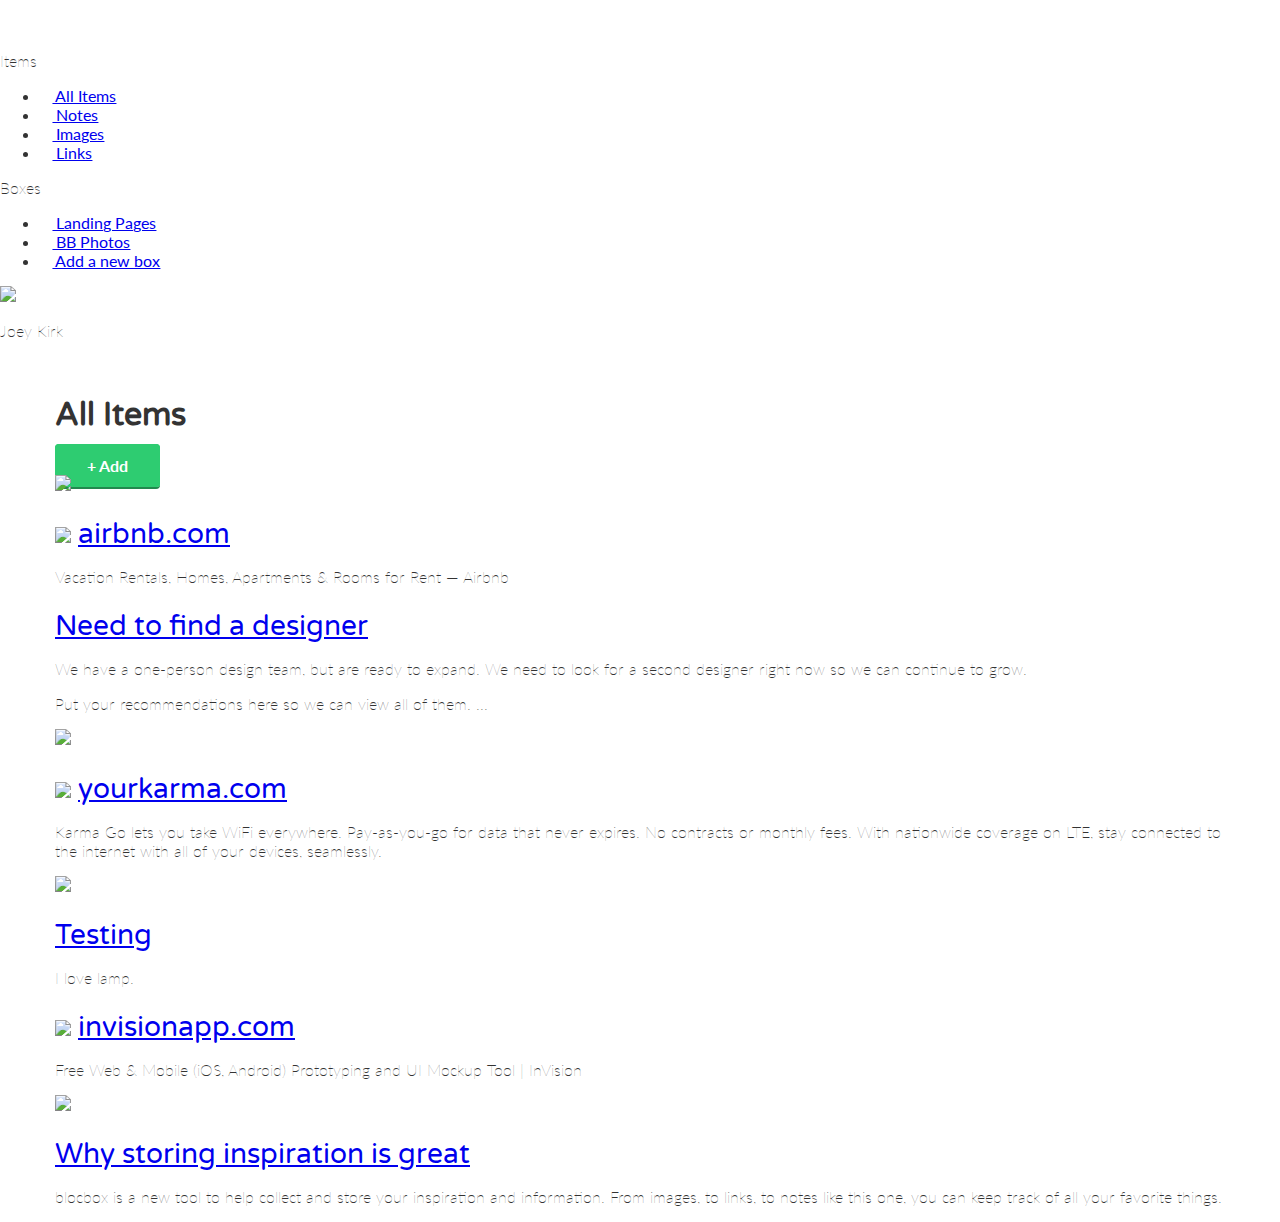
==== dashboard.html @ 7d0d082a "Assignment-32-completed" ====
<!DOCTYPE html>
<html lang="en-us">
<head>
  <meta http-equiv="X-UA-Compatible" content="IE=Edge">
  <meta name="viewport" content="width=device-width, initial-scale=1">
  <meta charset="UTF-8">

  <title>Dashboard | Blocbox</title>

  <!-- Google Fonts -->
  <link href='http://fonts.googleapis.com/css?family=Lato:300,400,700,300italic,400italic,700italic|Varela+Round' rel='stylesheet' type='text/css'>

  <!-- CSS -->
  <link rel="stylesheet" href="css/normalize.css">
  <link rel="stylesheet" href="css/style.css">
  <link rel="stylesheet" href="css/font-awesome.css">
 
 </head>

 <body class="dashboard">
  <!-- LEFT NAV -->
  <nav id="left-nav" class="left-nav">
    <a href="#" class="site-logo"><img src="images/site-logo.png" /></a>
    <div class="items">
      <p>Items</p>
      <ul>
        <li><a href="#"><i class="fa fa-th-large"></i> All Items</a></li>
        <li><a href="#"><i class="fa fa-file-o"></i> Notes</a></li>
        <li><a href="#"><i class="fa fa-picture-o"></i> Images</a></li>
        <li><a href="#"><i class="fa fa-link"></i> Links</a></li>
      </ul>
      <p>Boxes</p>
      <ul>
        <li><a href="#"><i class="fa fa-inbox"></i> Landing Pages</a></li>
        <li><a href="#"><i class="fa fa-inbox"></i> BB Photos</a></li>
        <li><a href="#"><i class="fa fa-plus-square-o"></i> Add a new box</a></li>
      </ul>
    </div>
      <div class="settings">
        <img src="https://s3.amazonaws.com/uifaces/faces/twitter/jsa/128.jpg">
        <p>Joey Kirk</p>
        <a href="#"><i class="fa fa-cog"></i></a>
      </div>
  </nav>
    <main role="main">
   <!-- Benefits -->
   <section class="content">
     <div class="container">
       <div class="header">
         <h1>All Items</h1>
         <a href="#" class="btn">+ Add</a>
       </div>
     </div>
     <div class="container">
       <div class="content-item">
         <div class="item-box">
            <img src="http://static.pexels.com/wp-content/uploads/2014/11/red-wine-tapas-3540-825x550.jpg">
         </div>
       </div>
       <div class="content-item">
         <div class="item-box">
            <h2><img class="favicon" src="https://www.airbnb.com/favicon.ico"> <a href="#">airbnb.com</a></h2>
            <p>Vacation Rentals, Homes, Apartments &amp; Rooms for Rent &mdash; Airbnb</p>
         </div>
       </div>
       <div class="content-item">
         <div class="item-box">
            <h2><a href="#">Need to find a designer</a></h2>
            <p>We have a one-person design team, but are ready to expand. We need to look for a second designer right now so we can continue to grow.</p>
            <p>Put your recommendations here so we can view all of them. ...</p>
         </div>
       </div>
       <div class="content-item">
         <div class="item-box">
         <img src="http://41.media.tumblr.com/90ef0b4692e0ba4df321674c3572e5ba/tumblr_ndyve8fmFa1tubinno1_r1_1280.jpg">
         </div>
       </div>
       <div class="content-item">
         <div class="item-box">
         <h2><img class="favicon" src="https://www.yourkarma.com/favicon.ico"> <a href="#">yourkarma.com</a></h2>
         <p>Karma Go lets you take WiFi everywhere. Pay-as-you-go for data that never expires. No contracts or monthly fees. With nationwide coverage on LTE, stay connected to the internet with all of your devices, seamlessly.</p>
         </div>
       </div>
       <div class="content-item">
         <div class="item-box">
         <img src="http://41.media.tumblr.com/0390d80d6c8cc4a7096033182a4bfe8a/tumblr_ndyvukSjNl1tubinno1_1280.jpg">
         </div>
       </div>
       <div class="content-item">
         <div class="item-box">
         <h2><a href="#">Testing</a></h2>
         <p>I love lamp.</p>
         </div>
       </div>
       <div class="content-item">
         <div class="item-box">
         <h2><img class="favicon" src="https://www.invisionapp.com/favicon.ico"> <a href="#">invisionapp.com</a></h2>
         <p>Free Web &amp; Mobile (iOS, Android) Prototyping and UI Mockup Tool | InVision</p>
         </div>
       </div>
       <div class="content-item">
         <div class="item-box">
         <img src="http://41.media.tumblr.com/fddb3f2b0bdf390efd7ea87372e75fa5/tumblr_ndyg3pYbKW1tubinno1_1280.jpg">
         </div>
       </div>
       <div class="content-item">
         <div class="item-box">
         <h2><a href="#">Why storing inspiration is great</a></h2>
         <p>blocbox is a new tool to help collect and store your inspiration and information. From images, to links, to notes like this one, you can keep track of all your favorite things.</p>
         </div>
       </div>
     </div>
   </section>
 </main>
</body>
</html>
---- css/style.css ----
html, body{
   overflow-x: hidden;
 }

 body {
   font-family: "Lato", Helvetica, Arial, sans-serif;
   color:#333333;
 }

 h1, h2, h3, h4, h5, h6 {
   font-family: "Varela Round", Helvetica, Arial, sans-serif;
 }

 h2 {
   font-size:28px;
   font-weight: normal;
   margin-bottom: 5px;
 }

 p {
   font-size:16px;
   line-height: 19px;
   font-weight: 100;
 }

 /* GRID */
 .container {
   margin-right: auto;
   margin-left: auto;
   padding-left: 15px;
   padding-right: 15px;
   position: relative;
 }
 .container:before,
 .container:after {
   content: " ";
   display: table;
 }
 .container:after {
   clear: both;
 }
 .one-half, .one-third, .one-fourth {
   width:96%;
   float:left;
   position:relative;
   min-height: 1px;
   margin:0 2% 20px;
 }

 .hero img {
  max-width: 100%;
  height: auto;
 }

@media (min-width: 768px) {
   .container {
     width: 750px;
   }
 }

 @media (max-width: 767px) {
  .one-half {
    text-align: center;
  }
}

@media (min-width: 768px) {
  .one-half {
    width:46%;
  }
}

@media (min-width: 992px) {
   .container {
     width: 970px;
   }
   .one-half {
     width:46%;
   }
   .one-third {
     width:29.33333%;
   }
   .one-fourth {
     width:21%;
   }
 }

 @media (min-width: 1200px) {
   .container {
     width: 1170px;
   }
 }

 @media (min-width: 1900px) {
   .container {
     width: 1870px;
   }
   header .hero h1 {
   font-size:52px;
   }
   header .hero p {
   font-size:24px;
   line-height: 28px;
   }
 }


  /* HEADER */
 header {
   color:#FFFFFF;
   background: #34495E;
   background-image: linear-gradient(206deg, #5F81A3 0%, #34495E 94%);
 }
 header nav {
   padding:1em 0;
 }
 header nav ul {
   display:inline;
   text-align: right;
   float:right;
   margin:0;
 }
 header nav ul > li {
   list-style-type: none;
   display: inline-block;
   margin:0 15px;
 }
 header nav ul > li.btn-outline {
   padding:10px 15px;
   border:2px solid #FFFFFF;
   border-radius: 4px;
 }
 header nav ul > li.btn-outline:hover {
   background:#FFFFFF;
 }
 header nav ul > li > a {
   color:#FFFFFF;
   text-decoration: none;
 }
 header nav ul > li.btn-outline:hover > a {
   color:#34495E;
 }
 header .hero {
   text-align: center;
   display:block;
   position: relative;
 }
 header .hero h1 {
   font-size:48px;
   font-weight: normal;
   margin:95px 0 0;
 }
 header .hero p {
   font-size: 22px;
   line-height: 26px;
   font-weight: 100;
   margin:10px 0 40px;
 }
 header .hero img {
   display: block;
   margin:3em auto 0;
 }

 @media(max-width: 767px) {
   header nav ul {
   float:none;
   -webkit-padding-start: 15px;
   }
 }

 @media(max-width: 991px) {
  header .hero h1 {
   margin:0px 0 0;
   }
 }

  /* BUTTONS */
 .btn {
   border-radius: 4px;
   color:#FFFFFF;
   font-weight: 700;
   text-decoration: none;
   padding:10px 30px;
   background: #2ECC71;
   border: 2px solid #2ECC71;
   box-shadow: 0px 2px 0px 0px #22894E;
 }

 /* BENEFITS */
 .benefits {
   text-align: center;
   display:block;
   position:relative;
 }
 .benefits ul {
   margin: 0 auto;
   padding:4em 0;
 }
 .benefits ul li {
   list-style-type: none;
   display: inline-block;
 }
 .benefits i {
   color:#3498DB;
   font-size:60px;
   margin:0;
   vertical-align: middle;
 }
 .benefits h2 {
   color:#3498DB;
 }

  /* PRICING */
 .pricing {
   background: #34495E url("../images/background.png") top center no-repeat;
   background: url("../images/background.png") top center no-repeat, linear-gradient(206deg, #5F81A3 0%, #34495E 94%);
   background-size:cover;
   text-align: center;
   padding:4em 0;
 }
 .pricing h2, .pricing p {
   color:#FFFFFF;
 }
 .pricing ul {
   margin:0 auto;
   padding:2em 0;
 }
 .pricing ul li {
   list-style-type: none;
 }

 .box {
   padding:0 15px 15px;
   background: #FFFFFF;
   box-shadow: 0px 2px 4px 0px rgba(0,0,0,0.20);
   min-height: 439px;
   position: relative;
   margin-top: 25px;
 }

 .box h3 {
   font-family: "Lato", Helvetica, Arial, sans-serif;
   font-weight: 600;
   text-transform: uppercase;
   background: #E2E2E2;
   box-shadow: 0px 1px 2px 0px rgba(0,0,0,0.40);
   left:0;
   right:0;
   top:0;
   text-align: center;
   margin:0 -15px 40px;
   padding:10px 0;
 }

 .box h4 {
   font-size:50px;
   font-weight: normal;
   margin:40px 0 10px;
   color:#3498DB;
 }
 .box h4 span {
   font-size:32px;
   vertical-align: top;
 }
 .box h4 span.month {
   font-family: "Lato", Helvetica, Arial, sans-serif;
   font-weight: 100;
   color:#888888;
   font-size:20px;
   vertical-align: middle;
 }
 .box ul li {
   font-size:18px;
   margin-bottom:20px;
   font-weight: 100;
 }

 .box .btn {
   position:absolute;
   bottom:20px;
   left:20px;
   right:20px;
 }
 .small {
   font-size: 12px;
   color: #FEFEFE;
   line-height: 15px;
   font-style:italic;
 }

  @media(min-width: 992px) {
    .box.middle {
     min-height: 485px;
     margin-top:0px;
   }
 }
  /* TESTIMONIALS */
 .testimonials {
   padding:4em 0;
   text-align: center;
 }
 .testimonials h2 {
   color:#3498DB;
 }
 .testimonials ul li {
   list-style-type: none;
 }
 .testimonials blockquote {
   color:#FFFFFF;
   text-align: left;
   font-style: italic;
   background:#34495E;
   position: relative;
   padding:30px;
   width:auto;
   margin:0;
 }
 .testimonials blockquote:after {
   top: 100%;
   left: 13%;
   border: solid transparent;
   content: " ";
   height: 0;
   width: 0;
   position: absolute;
   pointer-events: none;
   border-top-color: #34495E;
   border-width: 10px;
   margin-left: -10px;
 }

 .testimonials img {
   height: 65px;
   width: 65px;
   border-radius:50%;
   float: left;
   display: inline-block;
   margin:20px 10px 0 0;
 }
 .testimonials p.name {
   float: left;
   display: inline-block;
   text-align: left;
   font-size:13px;
   margin-top: 30px;
 }

 @media(min-width: 992px) {
   .testimonials li:nth-child(even) {
    margin-top:20px;
   }
 }
 /* FOOTER */
 footer {
   background-color: #34495E;
   background-image: linear-gradient(to top,
      #3498DB 0%, #3498DB 50%, #34495E 50%, #34495E 100%);
   color: #FFFFFF;
   height: 150px;
   position: relative;
   overflow: hidden;
   z-index: 0;
 }
 footer p, footer nav ul {
   font-size:14px;
   font-weight:100;
   text-align: center;
   margin: 10px auto 0;
 }
 footer nav ul li {
   list-style-type: none;
   display: inline;
 }
 footer nav ul li a {
   color:#FFFFFF;
   text-decoration: none;
 }
 footer .right-footer-block {
   background-color: transparent;
 }
 footer .logo{
   padding: 2.35em 0;
   margin: 0 auto;
   display: block;
 }
 @media (max-width: 991px) {
  footer nav ul {
    -webkit-padding-start: 0px;
  }
 }

 @media (min-width: 992px){
   footer{
     background-color: #3498DB;
     background-image: linear-gradient(to left,
        #3498DB 0%, #3498DB 33.33337%, #34495E 33.33337%, #34495E 100%);
     height: 100px;
   }
   footer p, footer nav ul{
     padding: 2em 0;
     text-align: left;
   }
   footer .right-footer-block {
     background-color: #3498DB;
   }
 }
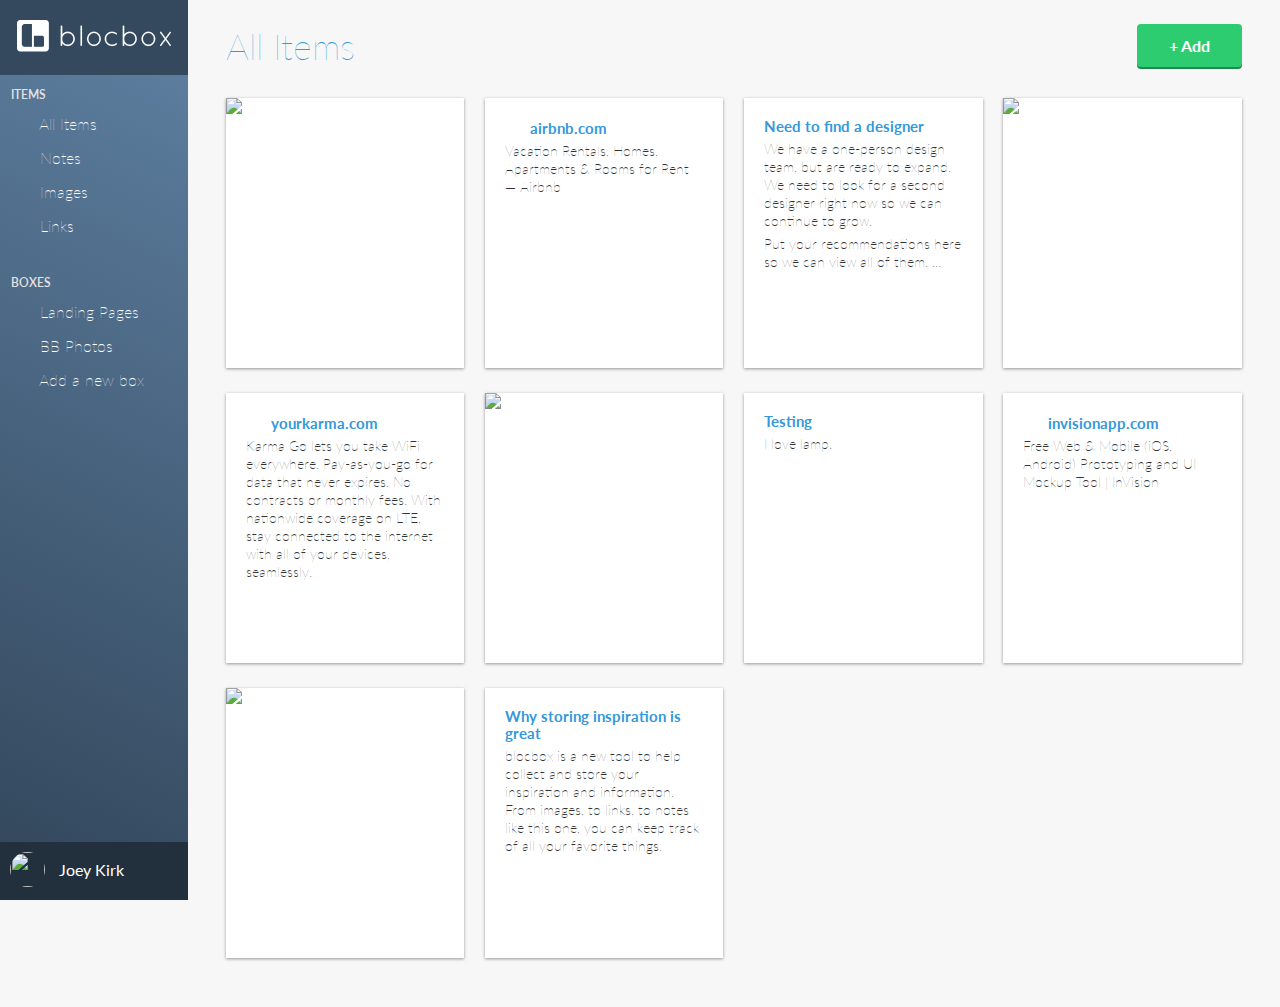
==== commit eae59cc7: "Checkpoint-34-completed" ====
--- a/dashboard.html
+++ b/dashboard.html
@@ -24,9 +24,9 @@
     <div class="items">
       <p>Items</p>
       <ul>
-        <li><a href="#"><i class="fa fa-th-large"></i> All Items</a></li>
+        <li><a href="dashboard.html"><i class="fa fa-th-large"></i> All Items</a></li>
         <li><a href="#"><i class="fa fa-file-o"></i> Notes</a></li>
-        <li><a href="#"><i class="fa fa-picture-o"></i> Images</a></li>
+        <li><a href="dashboard-images.html"><i class="fa fa-picture-o"></i> Images</a></li>
         <li><a href="#"><i class="fa fa-link"></i> Links</a></li>
       </ul>
       <p>Boxes</p>
--- a/css/style.css
+++ b/css/style.css
@@ -387,6 +387,12 @@
   footer nav ul {
     -webkit-padding-start: 0px;
   }
+  .left-footer-block.one-third {
+    margin: 0px;
+  }
+  .link-block.middle-footer-block.one-third {
+    margin: 0px;
+  }
  }
 
  @media (min-width: 992px){
@@ -403,4 +409,206 @@
    footer .right-footer-block {
      background-color: #3498DB;
    }
+ }
+
+ /* DASHBOARD */
+ .dashboard {
+   background:#F7F7F7;
+ }
+ .left-nav {
+   height: 100vh;
+   width:14.66666667%;
+   color:#FFFFFF;
+   background: #34495E;
+   background-image: linear-gradient(206deg, #5F81A3 0%, #34495E 94%);
+   float:left;
+   position: fixed;
+   display:block;
+ }
+ .left-nav .site-logo {
+   padding:20px 0;
+   background:#34495E;
+   display:block;
+   text-align: center;
+ }
+ .left-nav .items {
+   padding:0 6%;
+ }
+ .left-nav .items p {
+   font-weight: 600;
+   text-transform: uppercase;
+   font-size: 12px;
+   color: #E2E2E2;
+   line-height: 15px;
+ }
+ .left-nav .items ul {
+   margin:0 0 40px;
+   padding:0;
+ }
+ .left-nav .items ul li {
+   list-style-type: none;
+   margin-bottom: 15px;
+ }
+ .left-nav .items ul li a {
+   color:#FFFFFF;
+   text-decoration: none;
+   font-weight: 100;
+ }
+ .left-nav .items ul li a i {
+   width:16px;
+   text-align: center;
+   margin-right:8px;
+ }
+
+ /* LEFT NAVBAR SETTINGS */
+ .left-nav .settings {
+   position:absolute;
+   background:#22303E;
+   width:100%;
+   bottom:0;
+   left:0;
+   right:0;
+   padding:10px 0;
+ }
+ .left-nav .settings img {
+   height:35px;
+   width:35px;
+   border-radius: 50%;
+   margin-left:10px;
+   display: inline-block;
+ }
+ .left-nav .settings p {
+   display: inline-block;
+   vertical-align: top;
+   padding-top: 8px;
+   font-weight: 400;
+   margin:0 0 0 10px;
+ }
+ .left-nav .settings a {
+   color:#FFFFFF;
+   text-decoration: none;
+   text-align: right;
+   float: right;
+   margin-right:10px;
+   margin-top:8px;
+ }
+
+ /* CONTENT */
+ .content {
+   padding:6em 1% 1.5em;
+   float:right;
+   width:98%;
+   position: relative;
+ }
+ .content .header {
+   margin:0 1% 20px;
+ }
+ .content .header h1 {
+   font-family: "Lato", Helvetica, Arial, sans-serif;
+   font-weight: 100;
+   margin:0 0 30px;
+   font-size: 36px;
+   color: #3498DB;
+   line-height: 44px;
+   float: left;
+   display:inline-block;
+ }
+ .content .header > a {
+   float:right;
+ }
+ .content-item {
+   width:96%;
+   margin:0 2% 25px;
+   float:left;
+   display:block;
+ }
+ .item-box {
+   display:block;
+   height:230px;
+   background: #FFFFFF;
+   box-shadow: 0px 1px 3px 0px rgba(0,0,0,0.40);
+   position: relative;
+   overflow: hidden;
+   padding:20px;
+ }
+
+ /* Larger Mobile Devices */
+ @media (min-width:460px) {
+   .content {
+     padding:1.5em 1%;
+     float:right;
+     width:90%;
+     position: relative;
+   }
+   .content-item {
+     width:46%;
+     margin:0 2% 25px;
+     float:left;
+     display:block;
+   }
+ }
+/* Tablets */
+ @media (min-width:768px) {
+   .content {
+     padding:1.5em 5%;
+     float:right;
+     width:90%;
+     position: relative;
+   }
+   .content > .container {
+     width:700px;
+   }
+   .content-item {
+     width:31.33333%;
+     margin:0 1% 25px;
+   }
+ }
+/* Laptops and Desktops */
+ @media (min-width:992px) {
+   .content {
+     padding:1.5em 1%;
+     float:right;
+     width:83.33333333%;
+     position: relative;
+   }
+   .content > .container {
+     width:auto;
+   }
+   .content-item {
+     width:23%;
+     margin:0 1% 25px;
+   }
+ }
+ 
+ .item-box > img {
+   position:absolute;
+   height:100%;
+   width:auto;
+   top:0;
+   left:0;
+   right:0;
+ }
+ .item-box h2 {
+   font-family: 'Lato', Helvetica, Arial, sans-serif;
+   font-weight: 700;
+   font-size: 15px;
+   line-height: 17px;
+   margin:0;
+ }
+ .item-box h2 a {
+   color: #3498DB;
+   text-decoration: none;
+ }
+ .item-box h2 img {
+   width:16px;
+   height:16px;
+   position:relative;
+   top:2px;
+   margin-right:5px;
+ }
+ .item-box p {
+   font-size: 14px;
+   color: #333333;
+   line-height: 18px;
+   margin:5px 0 0;
  }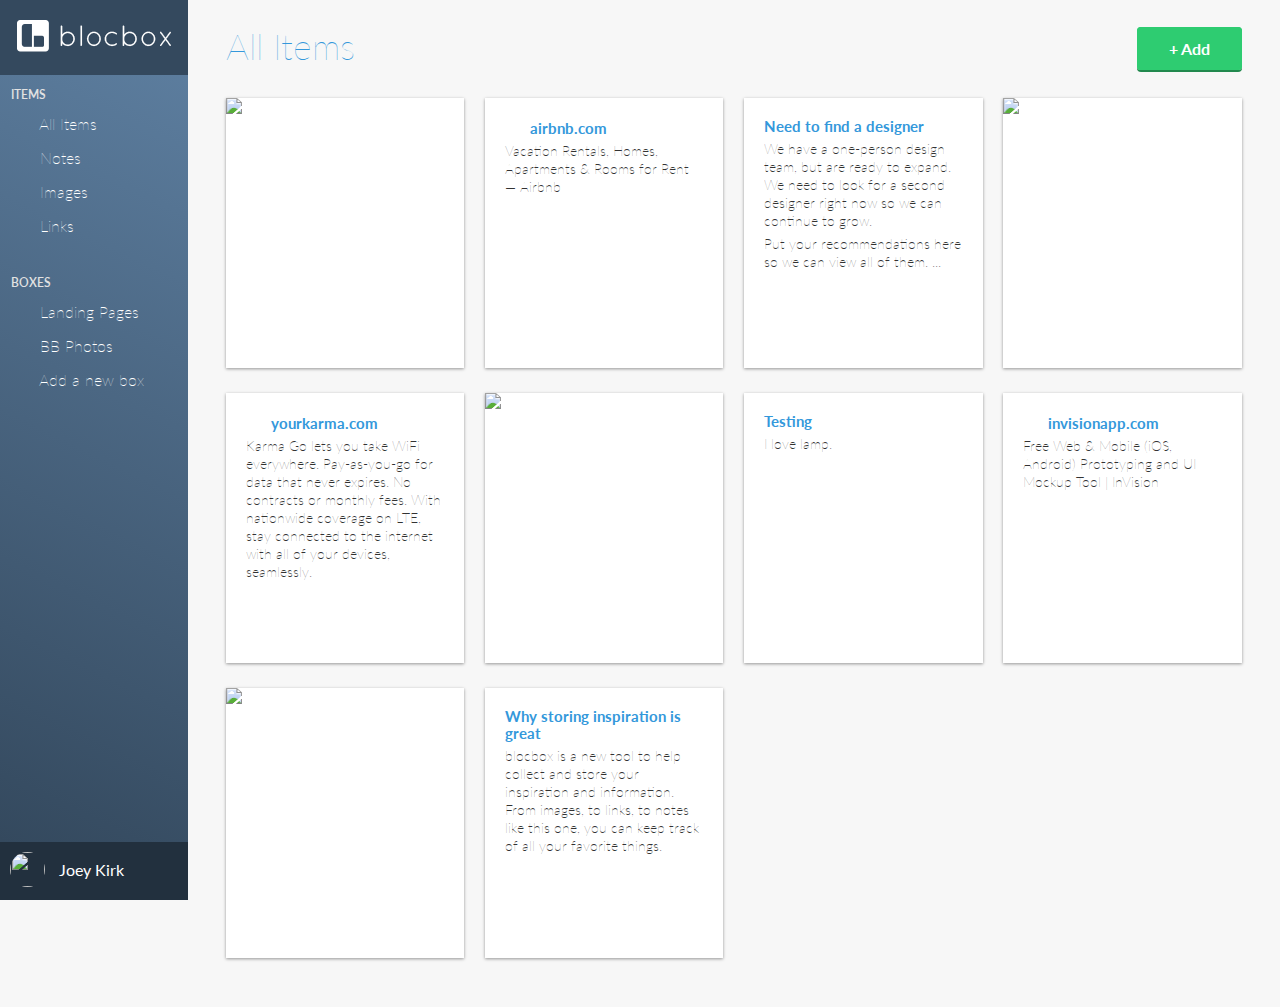
==== commit 68f02644: "Checkpoint-35-completed" ====
--- a/dashboard.html
+++ b/dashboard.html
@@ -14,10 +14,13 @@
   <link rel="stylesheet" href="css/normalize.css">
   <link rel="stylesheet" href="css/style.css">
   <link rel="stylesheet" href="css/font-awesome.css">
+  <link rel="stylesheet" href="css/dropit.css">
  
  </head>
 
  <body class="dashboard">
+  <!-- RESPONSIVE NAV -->
+   <a class="hamburger" id="menu" href="#">&#9776;</a>
   <!-- LEFT NAV -->
   <nav id="left-nav" class="left-nav">
     <a href="#" class="site-logo"><img src="images/site-logo.png" /></a>
@@ -48,7 +51,16 @@
      <div class="container">
        <div class="header">
          <h1>All Items</h1>
-         <a href="#" class="btn">+ Add</a>
+         <ul class="menu">
+           <li>
+             <a href="#" class="btn">+ Add</a>
+               <ul>
+                 <li><a href="#"><i class="fa fa-file-o"></i> Note</a></li>
+                 <li><a href="#"><i class="fa fa-picture-o"></i> Image</a></li>
+                 <li><a href="#"><i class="fa fa-link"></i> Link</a></li>
+               </ul>
+           </li>
+         </ul>
        </div>
      </div>
      <div class="container">
@@ -112,5 +124,13 @@
      </div>
    </section>
  </main>
+   <script src="js/jquery-3.1.0.min.js"></script>
+   <script src="js/dropit.js"></script>
+   <script type="text/javascript">
+     $(".menu").dropit();
+     $( "#menu" ).click(function() {
+     $("#left-nav").toggleClass("open", 200);
+     });
+   </script>
 </body>
 </html>--- a/css/style.css
+++ b/css/style.css
@@ -416,14 +416,72 @@
    background:#F7F7F7;
  }
  .left-nav {
-   height: 100vh;
-   width:14.66666667%;
+   height: 100%;
+   width:280px;
    color:#FFFFFF;
    background: #34495E;
    background-image: linear-gradient(206deg, #5F81A3 0%, #34495E 94%);
    float:left;
-   position: fixed;
+   position:absolute;
+   -webkit-transition: all 0.3s ease-in-out;
+   -moz-transition: all 0.3s ease-in-out;
+   -o-transition: all 0.3s ease-in-out;
+   transition: all 0.3s ease-in-out;
+   transform: translate(-280px,0);
+     -webkit-transform: translate(-280px,0); /** Chrome & Safari **/
+     -o-transform: translate(-280px,0); /** Opera **/
+     -moz-transform: translate(-280px,0); /** Firefox **/
+ }
+ .left-nav.open {
    display:block;
+   width:280px;
+   -webkit-transition: all 0.3s ease-in-out;
+   -moz-transition: all 0.3s ease-in-out;
+   -o-transition: all 0.3s ease-in-out;
+   transition: all 0.3s ease-in-out;
+   transform: translate(0,0);
+     -webkit-transform: translate(0,0); /** Chrome & Safari **/
+     -o-transform: translate(0,0); /** Opera **/
+     -moz-transform: translate(0,0); /** Firefox **/
+     z-index: 100;
+ }
+ .hamburger {
+   position:absolute;
+   z-index: 1000;
+   background:#34495E;
+   color:#FFF;
+   text-decoration: none;
+   font-size: 22px;
+   padding: 10px 15px;
+   border-radius: 4px;
+   left: 5px;
+   top: 15px;
+ }
+ @media (min-width:992px) {
+   .left-nav {
+     height: 100vh;
+     width:14.66666667%;
+     color:#FFFFFF;
+     background: #34495E;
+     background-image: linear-gradient(206deg, #5F81A3 0%, #34495E 94%);
+     float:left;
+     position: fixed;
+     display:block;
+     transform: translate(0,0);
+     -webkit-transform: translate(0,0); /** Chrome & Safari **/
+     -o-transform: translate(0,0); /** Opera **/
+     -moz-transform: translate(0,0); /** Firefox **/
+   }
+   .left-nav.open {
+     width:14.66666667%;
+     transform: translate(0,0);
+     -webkit-transform: translate(0,0); /** Chrome & Safari **/
+     -o-transform: translate(0,0); /** Opera **/
+     -moz-transform: translate(0,0); /** Firefox **/
+   }
+   .hamburger {
+     display:none;
+   }
  }
  .left-nav .site-logo {
    padding:20px 0;
--- a/css/dropit.css
+++ b/css/dropit.css
@@ -0,0 +1,60 @@
+/*
+ * Dropit v1.1.0
+ * http://dev7studios.com/dropit
+ *
+ * Copyright 2012, Dev7studios
+ * Free to use and abuse under the MIT license.
+ * http://www.opensource.org/licenses/mit-license.php
+ */
+
+/* These styles assume you are using ul and li */
+.dropit {
+    list-style: none;
+	padding: 0;
+    margin: 15px 0 0;
+    float:right;
+    display:inline-block;
+}
+.dropit .dropit-trigger { position: relative; }
+.dropit .dropit-submenu {
+    position: absolute;
+    top: 100%;
+    right: 0; /* dropdown left or right */
+    z-index: 1000;
+    display: none;
+    min-width: 100px;
+    list-style: none;
+	padding: 20px;
+	margin: 20px 0 0;
+}
+.dropit .dropit-open .dropit-submenu {
+  display: block;
+   background: #FFFFFF;
+   box-shadow: 0px 2px 4px 0px rgba(0,0,0,0.30);
+   border-radius: 4px;
+}
+ .dropit .dropit-open .dropit-submenu:after {
+  content: " ";
+  position: absolute;
+  border-style: solid;
+  border-width: 0 8px 8px;
+  border-color: #FFFFFF transparent;
+  display: block;
+  width: 0;
+  z-index: 1;
+  top: -8px;
+  right: 10px;
+ }
+ .dropit .dropit-open .dropit-submenu li {
+  display: block;
+  margin-bottom: 20px;
+ }
+ .dropit .dropit-open .dropit-submenu li:last-child {
+  margin-bottom: 0px;
+ }
+ .dropit .dropit-open .dropit-submenu li a {
+  color:#34495E;
+  text-decoration: none;
+  font-family: "Lato", Helvetica, Arial, sans-serif;
+  font-weight:100;
+ }